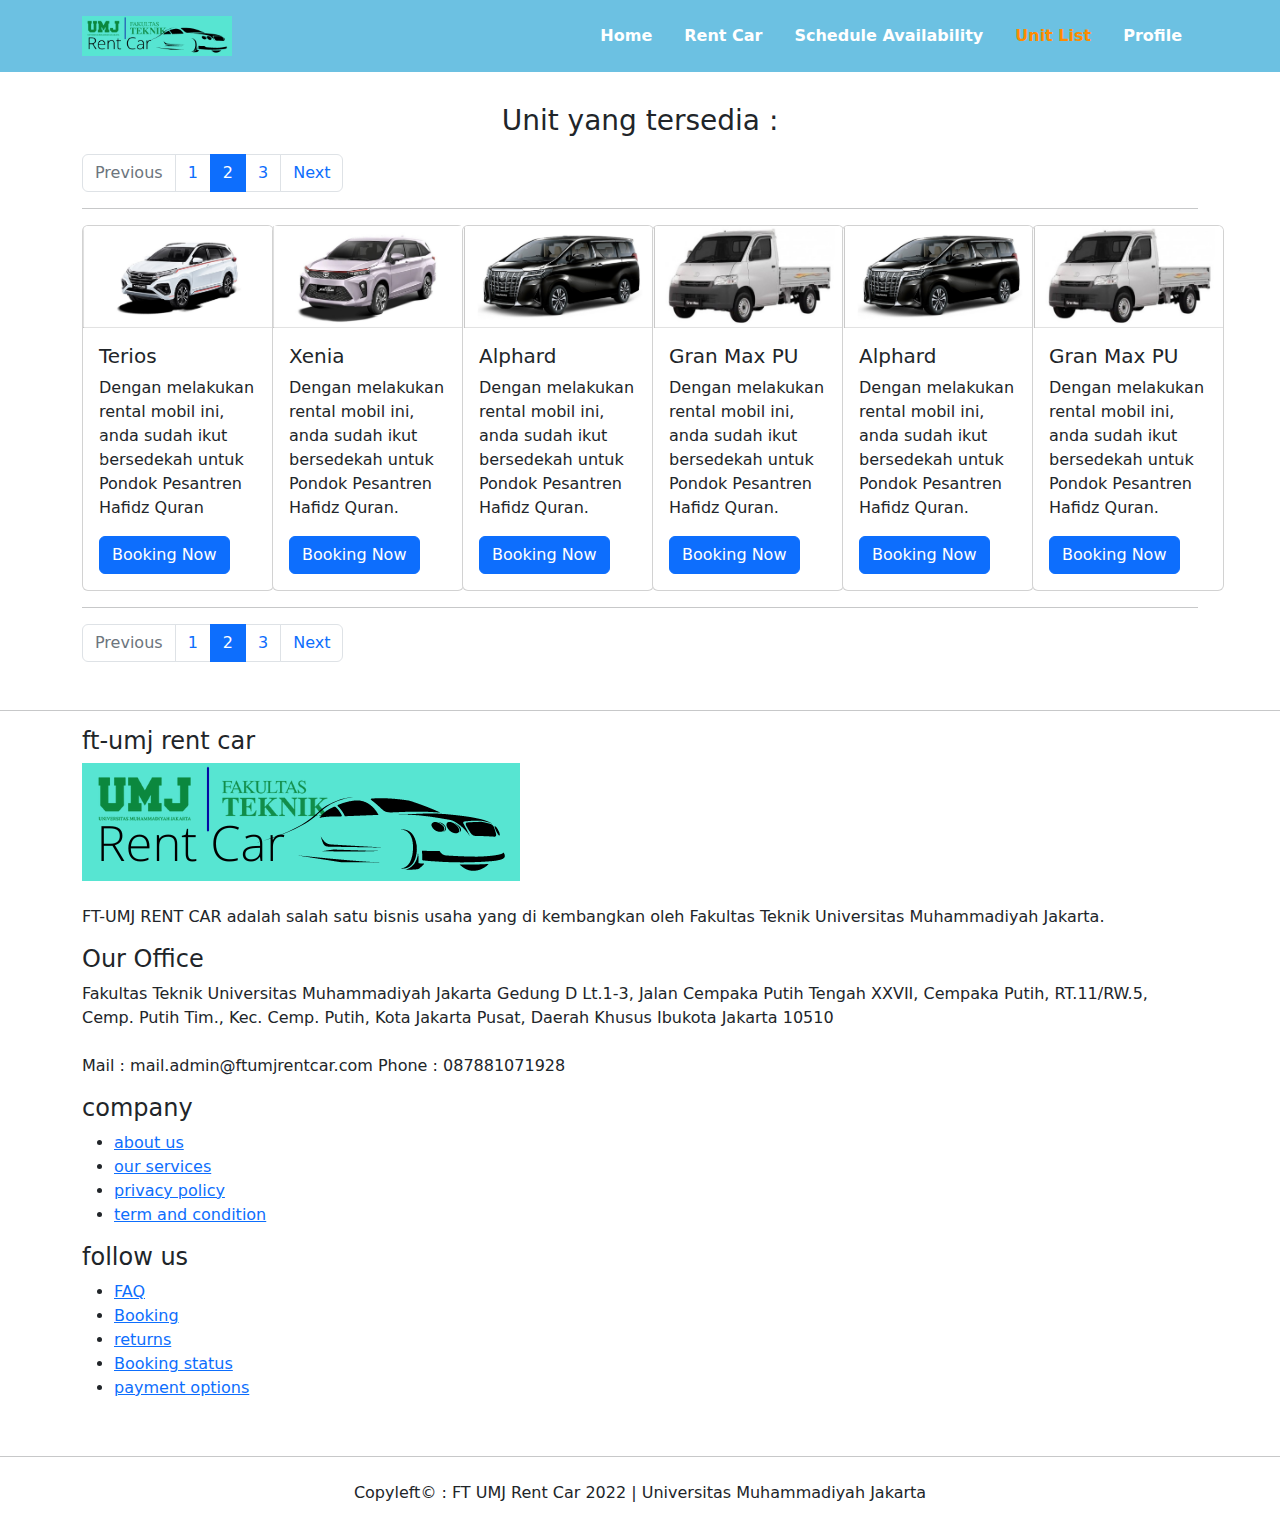
==== our-product.html @ d17b5e95 "Add files via upload" ====
<!DOCTYPE html>
<html lang="en">

<head>
    <meta charset="UTF-8">
    <meta http-equiv="X-UA-Compatible" content="IE=edge">
    <meta name="viewport" content="width=device-width, initial-scale=1.0">
    <title>Home | FT-UMJ Rent car</title>
    <link rel="Stylesheet" href="assets/css/bootstrap.min.css" />
    <link rel="stylesheet" href="assets/css/main.css">
    <meta charset="utf-8">
    <link rel="stylesheet" href="assets/css/style.css">
    <link rel="stylesheet" href="assets/css/bootstrap_5.15.css">
</head>

<body>
    
    <header class="navbar sticky-top navbar-expand-lg navbar-dark main-nav">
        <div class="container">
            <a class="navbar-brand" href="index.html">
                <img src="assets/img/logo.png" class="main-logo main-logo-putih">
                <img src="assets/img/logo-hitam.png" class="main-logo main-logo-hitam">
            </a>
            <button class="navbar-toggler" type="button" data-bs-toggle="collapse" data-bs-target="#navbarNavAltMarkup"
                aria-controls="navbarNavAltMarkup" aria-expanded="false" aria-label="Toggle navigation">
                <span class="navbar-toggler-icon"></span>
            </button>
            <div class="collapse navbar-collapse" id="navbarNavAltMarkup">
                <div class="navbar-nav ms-auto py-2">
                    <a class="nav-link px-3" href="index.html">Home</a>
                    <a class="nav-link px-3" href="#">Rent Car</a>
                    <a class="nav-link px-3" href="#">Schedule Availability</a>
                    <a class="nav-link active px-3" aria-current="page" href="index.html">Unit List</a>
                    <a class="nav-link px-3" href="#">Profile</a>

                </div>
            </div>
        </div>
    </header>
    <button class="carousel-control-prev" type="button" data-bs-target="#carouselExampleControls" data-bs-slide="prev">
        <span class="carousel-control-prev-icon" aria-hidden="true"></span>
        <span class="visually-hidden">Previous</span>
    </button>
    <button class="carousel-control-next" type="button" data-bs-target="#carouselExampleControls" data-bs-slide="next">
        <span class="carousel-control-next-icon" aria-hidden="true"></span>
        <span class="visually-hidden">Next</span>
    </button>
    </div>

    <section id="upgrade" class="product-main-grey">
        <div class="container py-3">
            <p class="text-center">
                <h3 class="text-center">Unit yang tersedia :</h3>
            </p>
            <nav aria-label="...">
                <ul class="pagination">
                    <li class="page-item disabled">
                        <a class="page-link">Previous</a>
                    </li>
                    <li class="page-item"><a class="page-link" href="#">1</a></li>
                    <li class="page-item active" aria-current="page">
                        <a class="page-link" href="#">2</a>
                    </li>
                    <li class="page-item"><a class="page-link" href="#">3</a></li>
                    <li class="page-item">
                        <a class="page-link" href="#">Next</a>
                    </li>
                </ul>
            </nav>
            <hr>
            <div class="row">
                <div class="col-lg-2">
                    <div class="card" style="width: 12rem;">
                        <img src="assets/img/Terios.JPG" class="card-img-top" alt="...">
                        <div class="card-body">
                            <h5 class="card-title">Terios</h5>
                            <p class="card-text">Dengan melakukan rental mobil ini, anda sudah ikut bersedekah untuk
                                Pondok Pesantren Hafidz Quran</p>
                            <a href="#" class="btn btn-primary">Booking Now</a>
                        </div>
                    </div>
                </div>
                <div class="col-lg-2">
                    <div class="card" style="width: 12rem;">
                        <img src="assets/img/Xenia.JPG" class=card-img-top" alt="...">
                        <div class="card-body">
                            <h5 class="card-title">Xenia</h5>
                            <p class="card-text">Dengan melakukan rental mobil ini, anda sudah ikut bersedekah untuk
                                Pondok Pesantren Hafidz Quran.</p>
                            <a href="#" class="btn btn-primary">Booking Now</a>
                        </div>
                    </div>
                </div>
                <div class="col-lg-2">
                    <div class="card" style="width: 12rem;">
                        <img src="assets/img/Alphard.JPG" class="card-img-top" alt="...">
                        <div class="card-body">
                            <h5 class="card-title">Alphard</h5>
                            <p class="card-text">Dengan melakukan rental mobil ini, anda sudah ikut bersedekah untuk
                                Pondok Pesantren Hafidz Quran.</p>
                            <a href="#" class="btn btn-primary">Booking Now</a>
                        </div>
                    </div>
                </div>
                <div class="col-lg-2">
                    <div class="card" style="width: 12rem;">
                        <img src="assets/img/Gran Max.JPG" class="card-img-top" alt="...">
                        <div class="card-body">
                            <h5 class="card-title">Gran Max PU</h5>
                            <p class="card-text">Dengan melakukan rental mobil ini, anda sudah ikut bersedekah untuk
                                Pondok Pesantren Hafidz Quran.</p>
                            <a href="#" class="btn btn-primary">Booking Now</a>
                        </div>
                    </div>
                </div>
                <div class="col-lg-2">
                    <div class="card" style="width: 12rem;">
                        <img src="assets/img/Alphard.JPG" class="card-img-top" alt="...">
                        <div class="card-body">
                            <h5 class="card-title">Alphard</h5>
                            <p class="card-text">Dengan melakukan rental mobil ini, anda sudah ikut bersedekah untuk
                                Pondok Pesantren Hafidz Quran.</p>
                            <a href="#" class="btn btn-primary">Booking Now</a>
                        </div>
                    </div>
                </div>
                <div class="col-lg-2">
                    <div class="card" style="width: 12rem;">
                        <img src="assets/img/Gran Max.JPG" class="card-img-top" alt="...">
                        <div class="card-body">
                            <h5 class="card-title">Gran Max PU</h5>
                            <p class="card-text">Dengan melakukan rental mobil ini, anda sudah ikut bersedekah untuk
                                Pondok Pesantren Hafidz Quran.</p>
                            <a href="#" class="btn btn-primary">Booking Now</a>
                        </div>
                    </div>
                </div>
            </div>
            <hr>
            <nav aria-label="...">
                <ul class="pagination">
                    <li class="page-item disabled">
                        <a class="page-link">Previous</a>
                    </li>
                    <li class="page-item"><a class="page-link" href="#">1</a></li>
                    <li class="page-item active" aria-current="page">
                        <a class="page-link" href="#">2</a>
                    </li>
                    <li class="page-item"><a class="page-link" href="#">3</a></li>
                    <li class="page-item">
                        <a class="page-link" href="#">Next</a>
                    </li>
                </ul>
            </nav>
        </div>
    </section>
    <hr>
    <footer class="footer">
        <div class="container">
            <div class="row">
                <div class="footer-col">
                    <h4>ft-umj rent car</h4>
                    <img src="assets/img/logo.png" alt="logo ftumj-rent car">
                    <br><br>
                    <p>FT-UMJ RENT CAR adalah salah satu bisnis usaha yang di kembangkan oleh Fakultas Teknik
                        Universitas
                        Muhammadiyah Jakarta.</p>
                </div>
                <div class="footer-col">
                    <h4>Our Office</h4>
                    <p>Fakultas Teknik Universitas Muhammadiyah Jakarta Gedung D Lt.1-3, Jalan Cempaka Putih Tengah
                        XXVII,
                        Cempaka Putih, RT.11/RW.5, Cemp. Putih Tim., Kec. Cemp. Putih, Kota Jakarta Pusat, Daerah Khusus
                        Ibukota Jakarta 10510
                        <br><br>
                        Mail : mail.admin@ftumjrentcar.com
                        Phone : 087881071928
                    </p>
                </div>
                <div class="footer-col">
                    <h4>company</h4>
                    <ul>
                        <li><a href="#">about us</a></li>
                        <li><a href="#">our services</a></li>
                        <li><a href="#">privacy policy</a></li>
                        <li><a href="#">term and condition</a></li>
                    </ul>
                </div>
                <div class="footer-col">
                    <h4>follow us</h4>
                    <ul>
                        <li><a href="#">FAQ</a></li>
                        <li><a href="#">Booking</a></li>
                        <li><a href="#">returns</a></li>
                        <li><a href="#">Booking status</a></li>
                        <li><a href="#">payment options</a></li>
                    </ul>
                </div>
            </div>
        </div>
        <br>
        <hr>

    </footer>
    <section class="copy-footer">
        <p class="text-center py-2">
            Copyleft© : FT UMJ Rent Car 2022 | Universitas Muhammadiyah Jakarta
        </p>
    </section>
    <script src="assets/js/bootstrap.min.js"></script>
    <script src="assets/js/jquery-3.6.1.min.js"></script>
    <script src="assets/js/main.js"></script>
</body>

</html>
---- assets/css/main.css ----
/* untuk header */
.main-nav{
    background-color: rgb(108, 193, 226);
}

.main-nav .navbar-nav a.nav-link{
    color: rgb(255, 255, 255);
    font-weight:600 ;
}

.main-nav .navbar-nav .nav-link.active, .main-nav .navbar-nav .nav-link:hover{
    color: darkorange;
}

.navbar.scrolled{
    background-color: aliceblue;
    transition: background-color 0.5s ease;
    box-shadow: 0px -10px 30px #666;
}

.navbar img.main-logo{
    max-width: 150px;
}
.navbar img.main-logo-hitam{
    display: none;
}

.navbar.scrolled img.main-logo-hitam{
    display: inline-block;
}
.navbar.scrolled img.main-logo-putih{
    display: none;
}
.navbar.scrolled a.nav-link{
    color: black;
}

.main-biru{
    background-color:rgb(108, 193, 226);
    color: aliceblue;
}

.main-biru h2 span{
    color: coral;
}

.row-end-footer{
    background-color: cornflowerblue;
}

button.btn-primary {
    background-color:darkorange ;
}

h3.main-judul::after{
    margin: auto;
    margin-top: 20px;
    display: block;
    border-bottom:10px solid coral ;
    width: 100px;
    border-radius: 25px;
    content: "";
}

.main-grey{
    background-color: rgb(229, 255, 80);
}
#main-kolaborasi img{
    max-height: 50px;
    max-width: 150px;

}
#main-kolaborasi a{
    display: inline-block;
    word-spacing: 20px;
    margin-right: 20px;
    margin-bottom: 20px;
}

fieldset {
    padding: 25px 25px 25px 25px;
    border-radius: 20px;
    height: 260px;
    width: 300px;
    margin: auto;
    border: none;
    background-color: #b0dbe0;
}
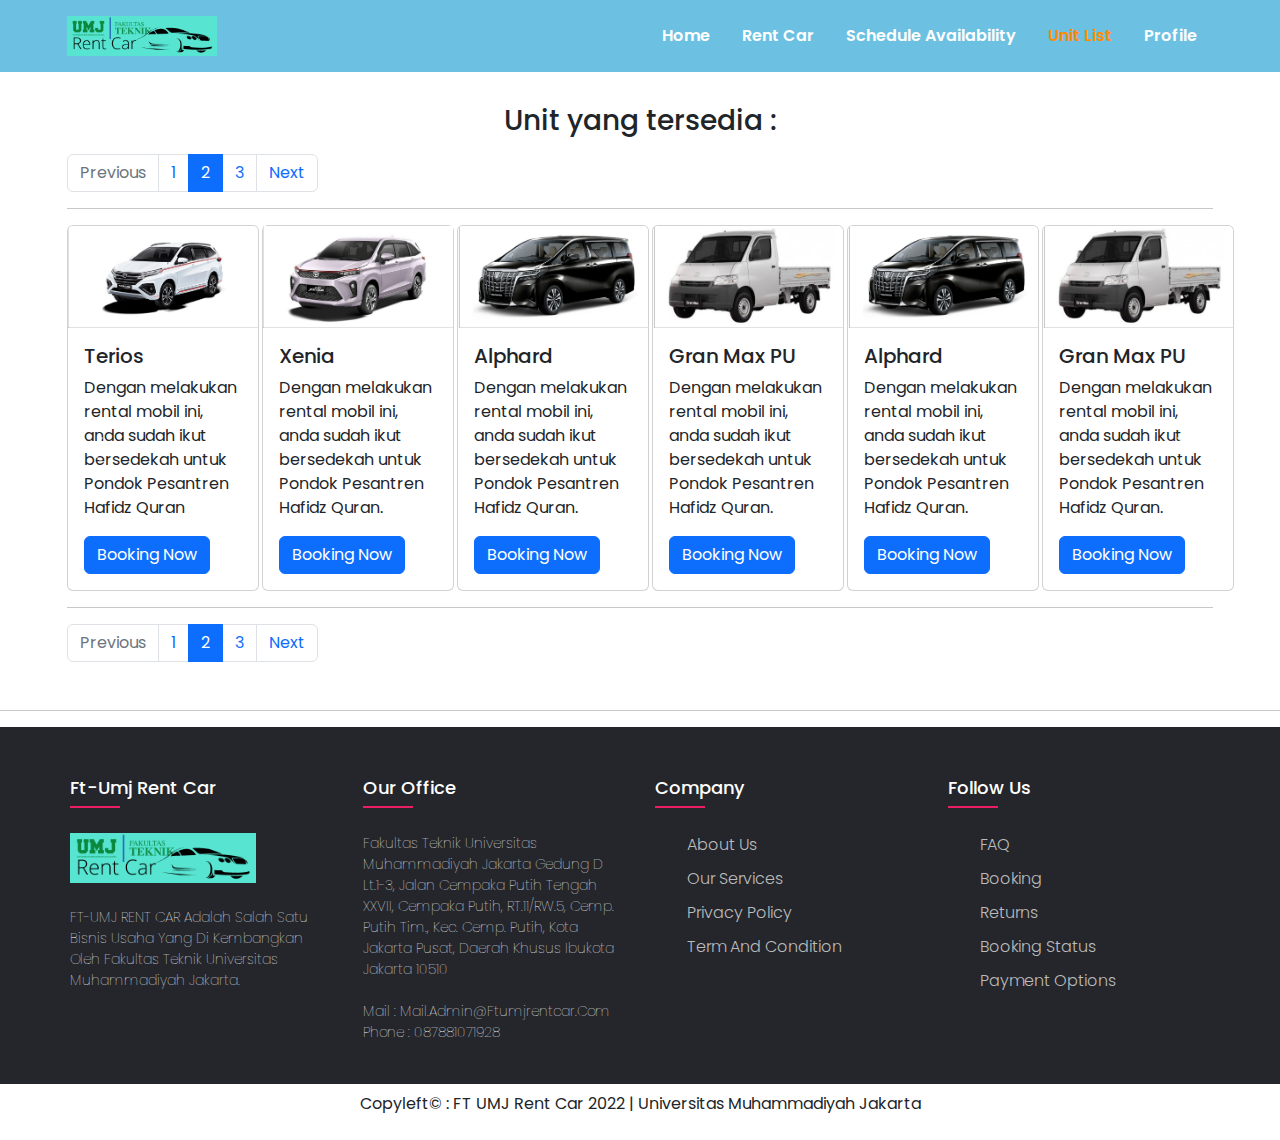
==== commit 9ac8edb8: "Update our-product.html" ====
--- a/our-product.html
+++ b/our-product.html
@@ -30,7 +30,7 @@
                     <a class="nav-link px-3" href="index.html">Home</a>
                     <a class="nav-link px-3" href="#">Rent Car</a>
                     <a class="nav-link px-3" href="#">Schedule Availability</a>
-                    <a class="nav-link active px-3" aria-current="page" href="index.html">Unit List</a>
+                    <a class="nav-link active px-3" aria-current="page" href="#">Unit List</a>
                     <a class="nav-link px-3" href="#">Profile</a>
 
                 </div>
@@ -212,4 +212,4 @@
     <script src="assets/js/main.js"></script>
 </body>
 
-</html>+</html>
--- a/assets/css/style.css
+++ b/assets/css/style.css
@@ -0,0 +1,109 @@
+@import url('https://fonts.googleapis.com/css2?family=Poppins:wght@300;400;500;600;700&display=swap');
+body{
+	line-height: 1.5;
+	font-family: 'Poppins', sans-serif;
+}
+*{
+	margin:0;
+	padding:0;
+	box-sizing: border-box;
+}
+.container{
+	max-width: 1170px;
+	margin:auto;
+}
+.row{
+	display: flex;
+	flex-wrap: wrap;
+}
+ul{
+	list-style: none;
+}
+.footer{
+	background-color: #24262b;
+    padding: 50px 0;
+}
+.footer-col{
+   width: 25%;
+   height: 200px;
+   padding: 0 15px;
+}
+.footer-col h4{
+	font-size: 18px;
+	color: #ffffff;
+	text-transform: capitalize;
+	margin-bottom: 35px;
+	font-weight: 500;
+	position: relative;
+}
+.footer-col p{
+	font-size: 14px;
+	color: #ffffff;
+	text-transform: capitalize;
+	margin-bottom: 35px;
+	font-weight: 100;
+	position: relative;
+}
+.footer-col img{
+	height: 50px;
+}
+.footer-col h4::before{
+	content: '';
+	position: absolute;
+	left:0;
+	bottom: -10px;
+	background-color: #e91e63;
+	height: 2px;
+	box-sizing: border-box;
+	width: 50px;
+}
+.footer-col ul li:not(:last-child){
+	margin-bottom: 10px;
+}
+.footer-col ul li a{
+	font-size: 16px;
+	text-transform: capitalize;
+	color: #ffffff;
+	text-decoration: none;
+	font-weight: 300;
+	color: #bbbbbb;
+	display: block;
+	transition: all 0.3s ease;
+}
+.footer-col ul li a:hover{
+	color: #ffffff;
+	padding-left: 8px;
+}
+.footer-col .social-links a{
+	display: inline-block;
+	height: 40px;
+	width: 40px;
+	background-color: rgba(255,255,255,0.2);
+	margin:0 10px 10px 0;
+	text-align: center;
+	line-height: 40px;
+	border-radius: 50%;
+	color: #ffffff;
+	transition: all 0.5s ease;
+}
+.footer-col .social-links a:hover{
+	color: #24262b;
+	background-color: #ffffff;
+}
+
+/*responsive*/
+@media(max-width: 767px){
+  .footer-col{
+    width: 50%;
+    margin-bottom: 30px;
+}
+}
+@media(max-width: 574px){
+  .footer-col{
+    width: 100%;
+}
+}
+
+
+
+
